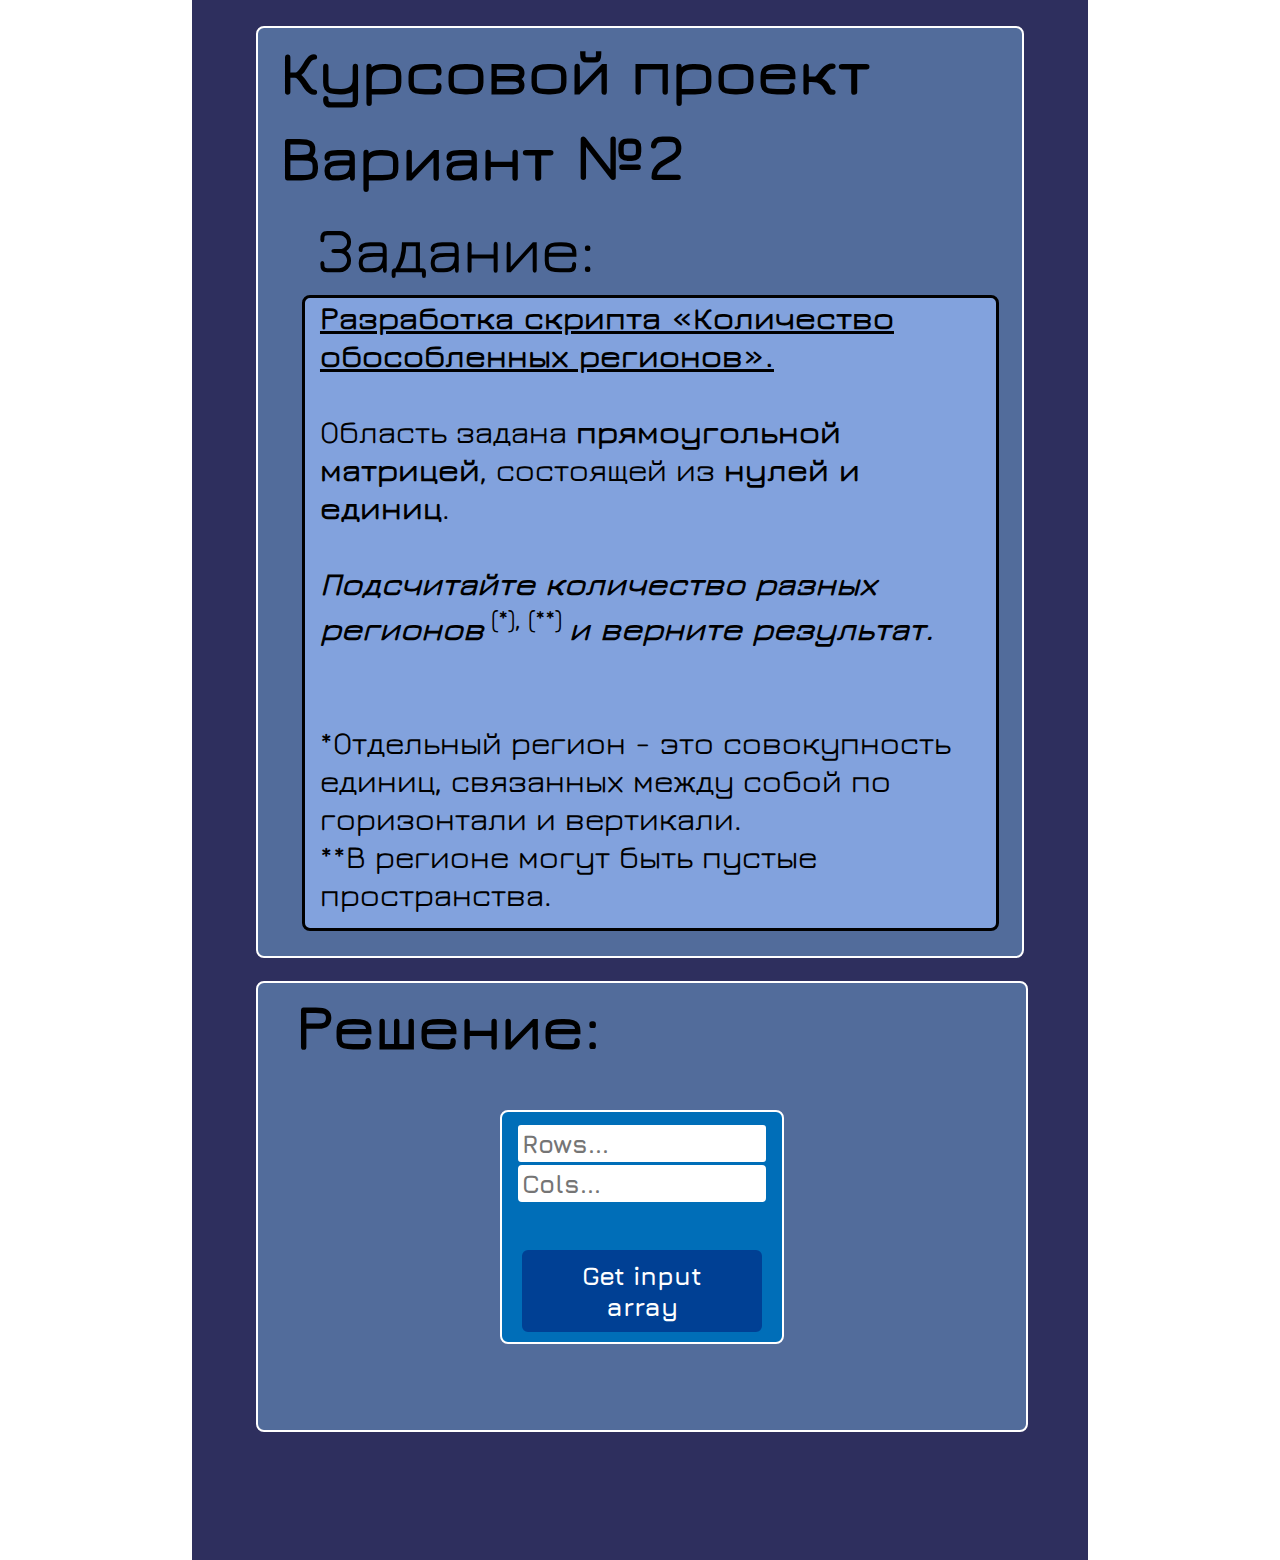
==== index.html @ 3122d66b "initial commit" ====
<!doctype html>
<html lang="en">
<head>
    <meta charset="UTF-8">
    <meta name="viewport"
          content="width=device-width,
          user-scalable=no, initial-scale=1.0,
          maximum-scale=1.0, minimum-scale=1.0">
    <meta http-equiv="X-UA-Compatible" content="ie=edge">
    <link rel="stylesheet" href="./styles.css">
    <title>PROJECT: REGIONS_SAMOILOV</title>
</head>
<body>
    <script src="./create_dom_tree.js"></script>
    <script src="./add_functions.js"></script>
</body>
</html>
---- styles.css ----
@import url('https://fonts.googleapis.com/css2?family=Jura:wght@300;400&display=swap');

body{
    margin: 0%;
    background: white;
    font-family:'Jura', sans-serif;
    font-size: 200%;
}

#task-inner{
    padding-left: 1%;
    padding-right: 3%;
    padding-top: 0.5%;
    padding-bottom: 2%;
    background-color: rgb(82, 108, 155);
    margin-bottom: 3%;
    border: 2px solid white;
    border-radius: 8px;
}

#header-lab{
    padding-left: 2%;
    padding-right: 3%;
    padding-top: 0.1%;
    padding-bottom: 0.2%;
    font-weight: 900;
    text-align: left;
    background-color: rgb(82, 108, 155);
    size: 50px;
    margin-top: 0%;
    margin-bottom: 0%;
}

#header-variant{
    padding-left: 2%;
    padding-right: 3%;
    padding-top: 0.1%;
    padding-bottom: 0.2%;
    text-align: left;
    margin-top: 1%;
    margin-left: 0%;
    margin-bottom: 2%;
    background-color: rgb(82, 108, 155);
}

#header-task{
    padding-left: 2%;
    padding-right: 3%;
    padding-top: 0.1%;
    padding-bottom: 0.2%;
    text-align: left;
    font-weight: 500;
    margin-top: 0%;
    margin-left: 5%;
    margin-bottom: 0%;
    background-color: rgb(82, 108, 155);
}

#div-main{
    width: 60%;
    height: 100%;
    background: rgb(46, 47, 94);
    margin: 0 auto;
    padding-top: 2%;
    padding-bottom: 10%;
    padding-left: 5%;
    padding-right: 5%;
}

#form-task{
    padding-left: 0%;
    padding-right: 0%;
    padding-top: 1%;
    padding-bottom: 12%;
}

#task-text{
    border: 3px solid rgb(0, 0, 0);
    border-radius: 8px;
    font-weight: 500;
    margin-left: 5%;
    background: rgb(130, 162, 221);
    margin-top: 1%;
    margin-bottom: 10px;
    padding-left: 2%;
    padding-bottom: 15px;
    size: 1px;
}

#input-inner{
    border: 2px solid white;
    border-radius: 8px;
    padding: 10px 20px;
    width: 60%;
    margin: 0 auto;
    background:rgb(0, 110, 184);
}

#input-cols{
    font-size: 80%;
    border: 2px solid rgb(255, 255, 255);
    border-radius: 4px;
    width:100%;
    font-weight: 900;
    font-family:'Jura', sans-serif;
    position: relative;
    left: 50%;
    transform: translate(-50%, 0);
}

#input-rows{
    font-size: 80%;
    border: 2px solid rgb(255, 255, 255);
    border-radius: 3px;
    width: 100%;
    font-weight: 900;
    font-family:'Jura', sans-serif;
    position: relative;
    left: 50%;
    transform: translate(-50%, 0);
}

#header-decision{
    font-size: 200%;
    margin-left: 5%;
    margin-top: 0.5%;
    width: 80%;
}

.button-submit{
    font-size: 80%;
    width: 100%;
    color: rgb(255, 255, 255);
    background-color: rgb(0, 64, 148);
    font-weight: 900;
    margin-top: 20%;
    padding: 8px 30px;
    align-self: center;
    font-family:'Jura', sans-serif;
    border: 2px solid rgb(0, 64, 148);
    border-radius: 6px;
    position: relative;
    left: 50%;
    transform: translate(-50%, 0);
    word-wrap: break-word;
}

.button-submit:hover {
    background-color: rgb(0, 44, 102);
}

#input-container{
    width: 100%;
}

.table-box{
    max-height: 500px;
    max-width: 500px;
    overflow: hidden;
    overflow-x: scroll;
    overflow-y: scroll;
    margin: 0 auto;
}

#form-for-table-input-matrix{
    width: 30%;
}

.table-input-matrix{
    margin: 0 auto;
    border-spacing: 0 0;
}

.input-button{
    padding: 0 0;
    margin-top: 0%;
    margin-bottom: 0%;
    position: relative;
    border: 2px solid rgb(255, 255, 255);
    border-radius: 1px;
    background-color: rgb(255, 255, 255);
    height:40px;
    width:40px;
    cursor:pointer;
}

.input-button:hover{
    background-color: rgb(129, 129, 129);
    color:white;
}


.input-box{
    display: inline-block;
    max-width: 100%;
    width: 100%;
    height: 100%;
    background-color: rgb(82, 108, 155);
    border: 2px solid white;
    border-radius: 8px;
}

#div-input-data-wrapper{
    display: block;
    max-width: 100%;
    width: 100%;
    height: 100%;
    margin: 0 auto;
}

.form-task-container{
    width: 70%;
    height: 100%;
    max-width: 400px;
    margin: 0 auto;
}

.form-table-container{
    padding-left: 0%;
    padding-right: 0%;
    padding-bottom: 0%;
    display: inline;
    width: 100%;
    height: 230px;
    margin-left: 0%;
    
}

#form-inner{
    width: 100%;
}

#form-for-table-input-matrix{
    width: 100%;
    display: inline;
}

#button-get-answer{
    margin-top: 0%;
    width: 50%;
    position: relative;
    left: 50%;
    transform: translate(-50%, 0);
}

#proceed-container{
    margin-top: 0%;
    display: inline-block;
    width: 100%;
    height: 100%;
    height: 100%;
    max-height: 600px;
}

#label_to_answer{
    margin: 0 auto;
}

#output-container{
    font-size: 400%;
    font-weight: 900;
    text-align: center;
    width: 100%;
    margin: 1% auto;
    background-color: rgb(1, 128, 128);
    border: 2px solid white;
    border-radius: 8px;
    padding-top: 2%;
    padding-bottom: 7%;
}
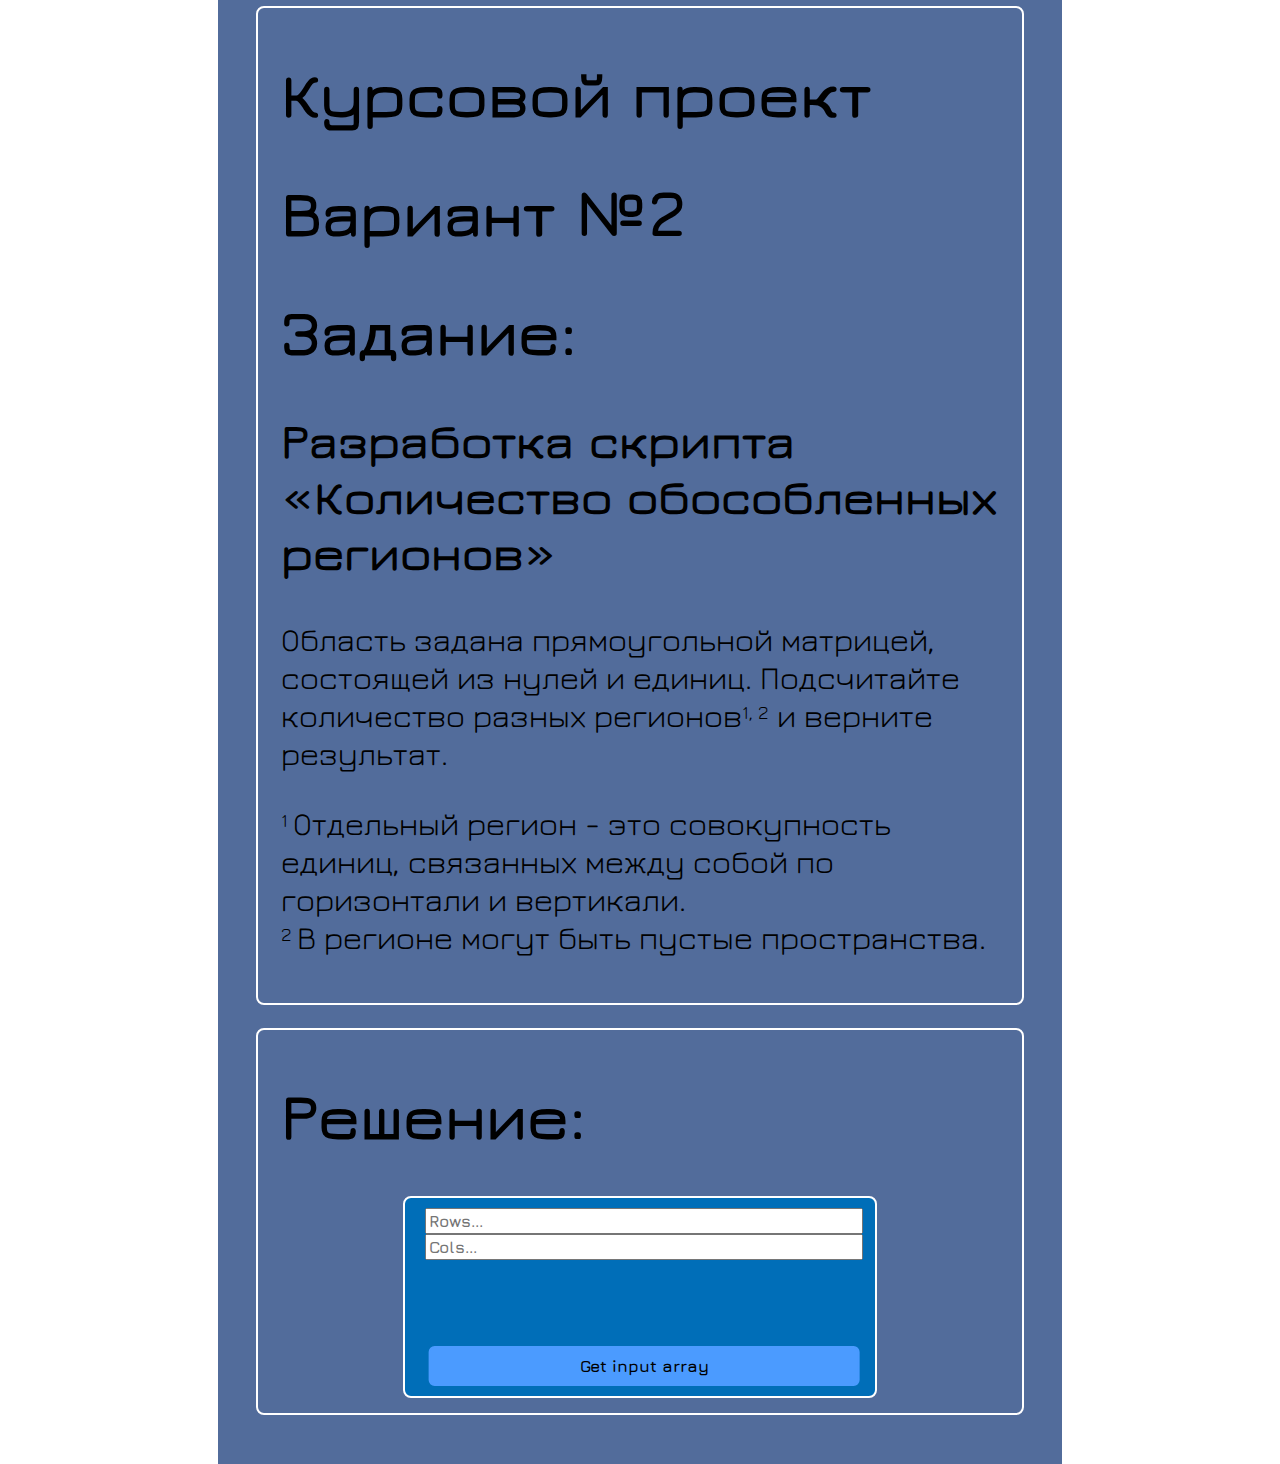
==== commit c2743846: "replace table to div becouse of functional" ====
--- a/index.html
+++ b/index.html
@@ -11,7 +11,65 @@
     <title>PROJECT: REGIONS_SAMOILOV</title>
 </head>
 <body>
-    <script src="./create_dom_tree.js"></script>
+    <div id="main_wrapper" class="wrapper main">
+        <div id="task_wrapper" class="wrapper task">
+            <h1 id="name_header" class="name task">
+                Курсовой проект
+            </h1>
+
+            <h1 id="task_header_variant" class="variant task">
+                Вариант №2
+            </h1>
+
+            <h1 id="task_header" class="task">
+                Задание:
+            </h1>
+
+            <div id="task_box" class="task box">
+                <h2 id = "task_header_name" class="header task name">
+                    Разработка скрипта «Количество обособленных регионов»
+                </h2>
+
+
+                <p id="task_issue" class="task issue">
+                    Область задана прямоугольной матрицей,
+                    состоящей из нулей и единиц.
+                    Подсчитайте количество разных регионов<span style="font-size: 70%;"><sup>1, 2</sup></span>
+                    и верните результат.
+                </p>
+
+
+                <p id="task_comment" class="task">
+                    <span style="font-size: 70%;"><sup>1 </sup></span>Отдельный регион - это совокупность единиц,
+                    связанных между собой по горизонтали и вертикали.
+                    <br>
+                    <span style="font-size: 70%;"><sup>2 </sup></span>В регионе могут быть пустые пространства.
+                </p>
+            </div>
+        </div>
+
+        <div id="input_wrapper" class="wrapper input">
+            <div id="decision_box" class="decision box">
+                <h1 id="decision_header" class="decision">Решение:</h1>
+            </div>
+            <div id="primary_input_data_container" class="primary input_data container">
+                <div id="decision_input_data_container_inner" class="primary input_data container">
+                    <input type="number" placeholder="Rows..." id="input_rows" class="input_rows input_data primary" step="1" min="2">
+                    <input type="number" placeholder="Cols..." id="input_cols" class="input_cols input_data primary" step="1" min="2">
+                    <button type="button" id="create_matrix" class="create_matrix primary input_data">Get input array</button>
+                </div>
+
+                <div id="secondary_input_data_container" class="input_data container seconadary" hidden>
+                    <div id="visual_input_data_matrix" class="secondary visual input_data matrix"></div>
+                    <button id="proceed_matrix" class="secondary proceed" hidden>Get answer</button>
+                </div>
+            </div>
+        </div>    
+
+        <div id="output_wrapper" class="wrapper output" hidden>
+            <label hidden id="label_to_answer" class="label_to_answer"></label>
+        </div>       
+    </div>
     <script src="./add_functions.js"></script>
 </body>
 </html>--- a/styles.css
+++ b/styles.css
@@ -7,8 +7,8 @@
     font-size: 200%;
 }
 
-#task-inner{
-    padding-left: 1%;
+.wrapper{
+    padding-left: 3%;
     padding-right: 3%;
     padding-top: 0.5%;
     padding-bottom: 2%;
@@ -18,253 +18,86 @@
     border-radius: 8px;
 }
 
-#header-lab{
-    padding-left: 2%;
-    padding-right: 3%;
-    padding-top: 0.1%;
-    padding-bottom: 0.2%;
-    font-weight: 900;
-    text-align: left;
-    background-color: rgb(82, 108, 155);
-    size: 50px;
-    margin-top: 0%;
-    margin-bottom: 0%;
+.wrapper.main{
+    width: 60%;
+    margin: 0 auto;
+    border: 0px;
+    border-radius: 0px;
 }
 
-#header-variant{
-    padding-left: 2%;
-    padding-right: 3%;
-    padding-top: 0.1%;
-    padding-bottom: 0.2%;
-    text-align: left;
-    margin-top: 1%;
-    margin-left: 0%;
-    margin-bottom: 2%;
-    background-color: rgb(82, 108, 155);
+
+#primary_input_data_container{
+    display: flex;
+    flex-direction: column;
+    flex-wrap: wrap;
 }
 
-#header-task{
-    padding-left: 2%;
-    padding-right: 3%;
-    padding-top: 0.1%;
-    padding-bottom: 0.2%;
-    text-align: left;
-    font-weight: 500;
-    margin-top: 0%;
-    margin-left: 5%;
-    margin-bottom: 0%;
-    background-color: rgb(82, 108, 155);
+#input_wrapper{
+    flex-direction: column;
 }
 
-#div-main{
-    width: 60%;
-    height: 100%;
-    background: rgb(46, 47, 94);
-    margin: 0 auto;
-    padding-top: 2%;
-    padding-bottom: 10%;
-    padding-left: 5%;
-    padding-right: 5%;
+.primary{
+    font-size: 80%;
+    width: 100%;
+    font-weight: 900;
+    font-family:'Jura', sans-serif;
+    position: relative;
 }
 
-#form-task{
-    padding-left: 0%;
-    padding-right: 0%;
-    padding-top: 1%;
-    padding-bottom: 12%;
+#create_matrix{
+    color: rgb(0, 0, 0);
+    background-color: rgb(75, 155, 255);
+    margin-top: 20%;
+    padding: 8px 30px;
+    align-self: center;
+    border: 2px solid rgb(75, 155, 255);
+    border-radius: 6px;
+    left: 50%;
+    transform: translate(-50%, 0);
+    word-wrap: break-word;
 }
 
-#task-text{
-    border: 3px solid rgb(0, 0, 0);
-    border-radius: 8px;
-    font-weight: 500;
-    margin-left: 5%;
-    background: rgb(130, 162, 221);
-    margin-top: 1%;
-    margin-bottom: 10px;
-    padding-left: 2%;
-    padding-bottom: 15px;
-    size: 1px;
+#create_matrix:hover {
+    background-color: rgb(0, 44, 102);
+    border: 2px solid rgb(0, 44, 102);
+    color: rgb(255, 255, 255);
 }
 
-#input-inner{
+#proceed_matrix{
+    color: rgb(0, 0, 0);
+    background-color: rgb(75, 155, 255);
+    align-self: center;
+    border: 2px solid rgb(75, 155, 255);
+    border-radius: 6px;
+    margin: 0 auto;
+}
+
+#secondary_input_data_container{
+    display: inline;
+    margin: 0 auto;
+}
+
+#decision_input_data_container_inner{
     border: 2px solid white;
     border-radius: 8px;
     padding: 10px 20px;
     width: 60%;
     margin: 0 auto;
     background:rgb(0, 110, 184);
+    display: flex;
+    flex-direction: column;
+    flex-wrap: wrap;
 }
 
-#input-cols{
-    font-size: 80%;
-    border: 2px solid rgb(255, 255, 255);
-    border-radius: 4px;
-    width:100%;
-    font-weight: 900;
-    font-family:'Jura', sans-serif;
-    position: relative;
-    left: 50%;
-    transform: translate(-50%, 0);
+.row_container{
+    display: flex;
 }
 
-#input-rows{
-    font-size: 80%;
-    border: 2px solid rgb(255, 255, 255);
-    border-radius: 3px;
-    width: 100%;
-    font-weight: 900;
-    font-family:'Jura', sans-serif;
-    position: relative;
-    left: 50%;
-    transform: translate(-50%, 0);
+.input_cell{
+    width: 20px;
+    height: 20px;
 }
 
-#header-decision{
-    font-size: 200%;
-    margin-left: 5%;
-    margin-top: 0.5%;
-    width: 80%;
-}
-
-.button-submit{
-    font-size: 80%;
-    width: 100%;
-    color: rgb(255, 255, 255);
-    background-color: rgb(0, 64, 148);
-    font-weight: 900;
-    margin-top: 20%;
-    padding: 8px 30px;
-    align-self: center;
-    font-family:'Jura', sans-serif;
-    border: 2px solid rgb(0, 64, 148);
-    border-radius: 6px;
-    position: relative;
-    left: 50%;
-    transform: translate(-50%, 0);
-    word-wrap: break-word;
-}
-
-.button-submit:hover {
-    background-color: rgb(0, 44, 102);
-}
-
-#input-container{
-    width: 100%;
-}
-
-.table-box{
-    max-height: 500px;
-    max-width: 500px;
-    overflow: hidden;
-    overflow-x: scroll;
-    overflow-y: scroll;
-    margin: 0 auto;
-}
-
-#form-for-table-input-matrix{
-    width: 30%;
-}
-
-.table-input-matrix{
-    margin: 0 auto;
-    border-spacing: 0 0;
-}
-
-.input-button{
-    padding: 0 0;
-    margin-top: 0%;
-    margin-bottom: 0%;
-    position: relative;
-    border: 2px solid rgb(255, 255, 255);
-    border-radius: 1px;
-    background-color: rgb(255, 255, 255);
-    height:40px;
-    width:40px;
-    cursor:pointer;
-}
-
-.input-button:hover{
-    background-color: rgb(129, 129, 129);
-    color:white;
-}
-
-
-.input-box{
-    display: inline-block;
-    max-width: 100%;
-    width: 100%;
-    height: 100%;
-    background-color: rgb(82, 108, 155);
-    border: 2px solid white;
-    border-radius: 8px;
-}
-
-#div-input-data-wrapper{
-    display: block;
-    max-width: 100%;
-    width: 100%;
-    height: 100%;
-    margin: 0 auto;
-}
-
-.form-task-container{
-    width: 70%;
-    height: 100%;
-    max-width: 400px;
-    margin: 0 auto;
-}
-
-.form-table-container{
-    padding-left: 0%;
-    padding-right: 0%;
-    padding-bottom: 0%;
-    display: inline;
-    width: 100%;
-    height: 230px;
-    margin-left: 0%;
-    
-}
-
-#form-inner{
-    width: 100%;
-}
-
-#form-for-table-input-matrix{
-    width: 100%;
-    display: inline;
-}
-
-#button-get-answer{
-    margin-top: 0%;
-    width: 50%;
-    position: relative;
-    left: 50%;
-    transform: translate(-50%, 0);
-}
-
-#proceed-container{
-    margin-top: 0%;
-    display: inline-block;
-    width: 100%;
-    height: 100%;
-    height: 100%;
-    max-height: 600px;
-}
-
-#label_to_answer{
-    margin: 0 auto;
-}
-
-#output-container{
-    font-size: 400%;
-    font-weight: 900;
-    text-align: center;
-    width: 100%;
-    margin: 1% auto;
-    background-color: rgb(1, 128, 128);
-    border: 2px solid white;
-    border-radius: 8px;
-    padding-top: 2%;
-    padding-bottom: 7%;
+#visual_input_data_matrix{
+    margin: 5% auto;
 }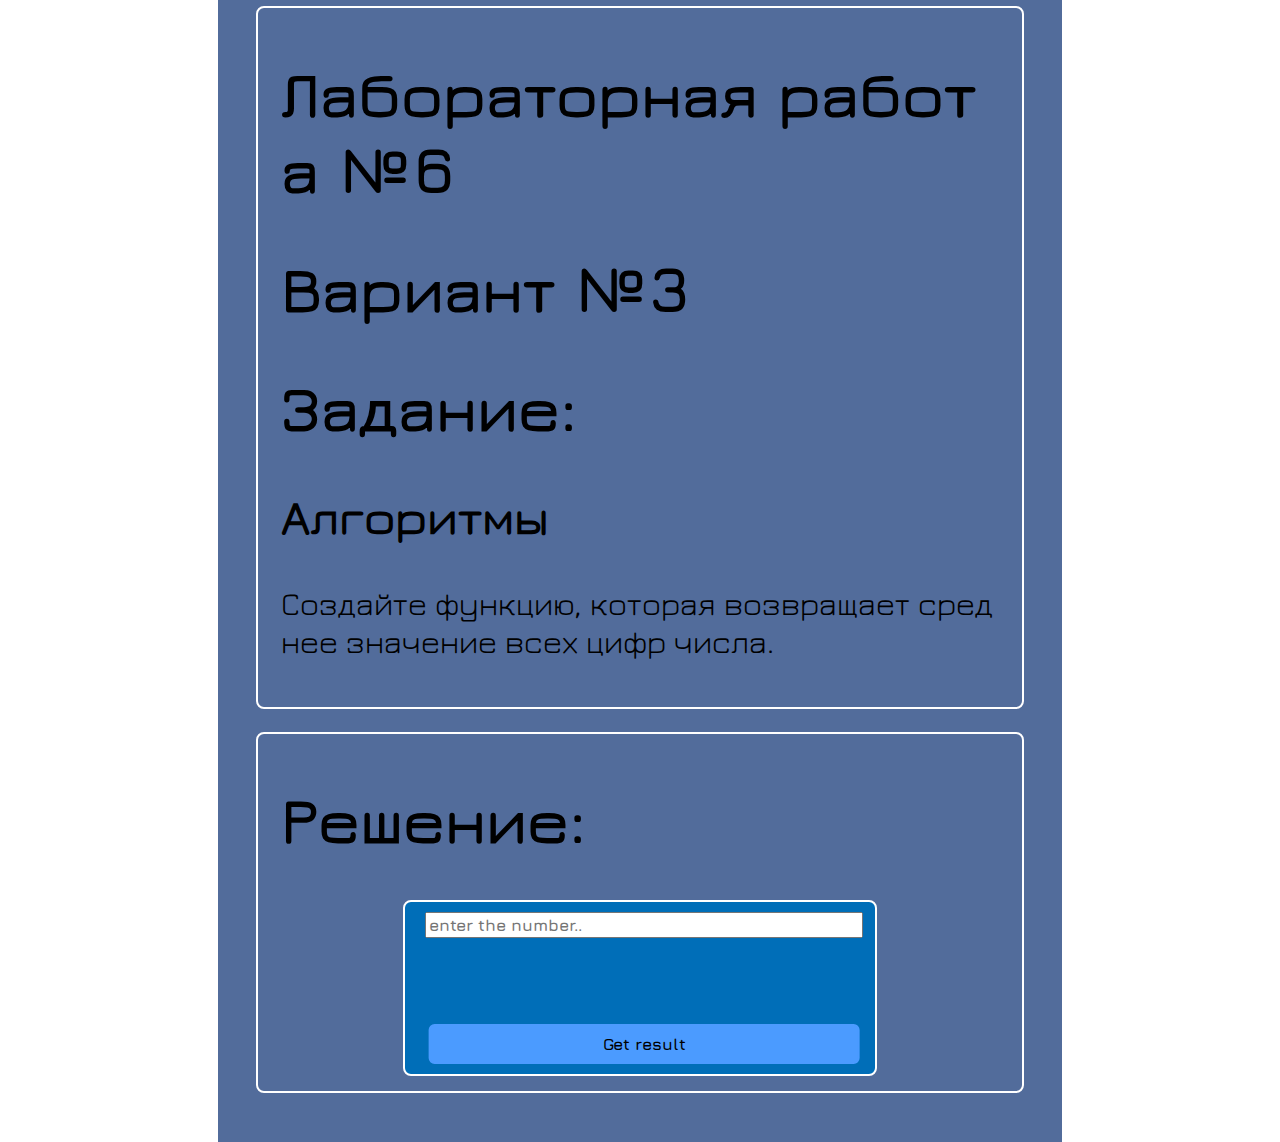
==== commit 10ed5193: "lab#6 Samoilov" ====
--- a/index.html
+++ b/index.html
@@ -8,17 +8,17 @@
           maximum-scale=1.0, minimum-scale=1.0">
     <meta http-equiv="X-UA-Compatible" content="ie=edge">
     <link rel="stylesheet" href="./styles.css">
-    <title>PROJECT: REGIONS_SAMOILOV</title>
+    <title>LAB #6 SAMOILOV 8V91</title>
 </head>
 <body>
     <div id="main_wrapper" class="wrapper main">
         <div id="task_wrapper" class="wrapper task">
             <h1 id="name_header" class="name task">
-                Курсовой проект
+                Лабораторная работа №6
             </h1>
 
             <h1 id="task_header_variant" class="variant task">
-                Вариант №2
+                Вариант №3
             </h1>
 
             <h1 id="task_header" class="task">
@@ -27,23 +27,12 @@
 
             <div id="task_box" class="task box">
                 <h2 id = "task_header_name" class="header task name">
-                    Разработка скрипта «Количество обособленных регионов»
+                    Алгоритмы
                 </h2>
 
 
                 <p id="task_issue" class="task issue">
-                    Область задана прямоугольной матрицей,
-                    состоящей из нулей и единиц.
-                    Подсчитайте количество разных регионов<span style="font-size: 70%;"><sup>1, 2</sup></span>
-                    и верните результат.
-                </p>
-
-
-                <p id="task_comment" class="task">
-                    <span style="font-size: 70%;"><sup>1 </sup></span>Отдельный регион - это совокупность единиц,
-                    связанных между собой по горизонтали и вертикали.
-                    <br>
-                    <span style="font-size: 70%;"><sup>2 </sup></span>В регионе могут быть пустые пространства.
+                    Создайте функцию, которая возвращает среднее значение всех цифр числа.
                 </p>
             </div>
         </div>
@@ -54,14 +43,8 @@
             </div>
             <div id="primary_input_data_container" class="primary input_data container">
                 <div id="decision_input_data_container_inner" class="primary input_data container">
-                    <input type="number" placeholder="Rows..." id="input_rows" class="input_rows input_data primary" step="1" min="2">
-                    <input type="number" placeholder="Cols..." id="input_cols" class="input_cols input_data primary" step="1" min="2">
-                    <button type="button" id="create_matrix" class="create_matrix primary input_data">Get input array</button>
-                </div>
-
-                <div id="secondary_input_data_container" class="input_data container seconadary" hidden>
-                    <div id="visual_input_data_matrix" class="secondary visual input_data matrix"></div>
-                    <button id="proceed_matrix" class="secondary proceed" hidden>Get answer</button>
+                    <input type="number" placeholder="enter the number.." id="input_number" class="input_rows input_data primary" step="1" min="0">
+                    <button type="button" id="create_matrix" class="create_matrix primary input_data">Get result</button>
                 </div>
             </div>
         </div>    
--- a/styles.css
+++ b/styles.css
@@ -16,6 +16,7 @@
     margin-bottom: 3%;
     border: 2px solid white;
     border-radius: 8px;
+    word-break:break-all;
 }
 
 .wrapper.main{
